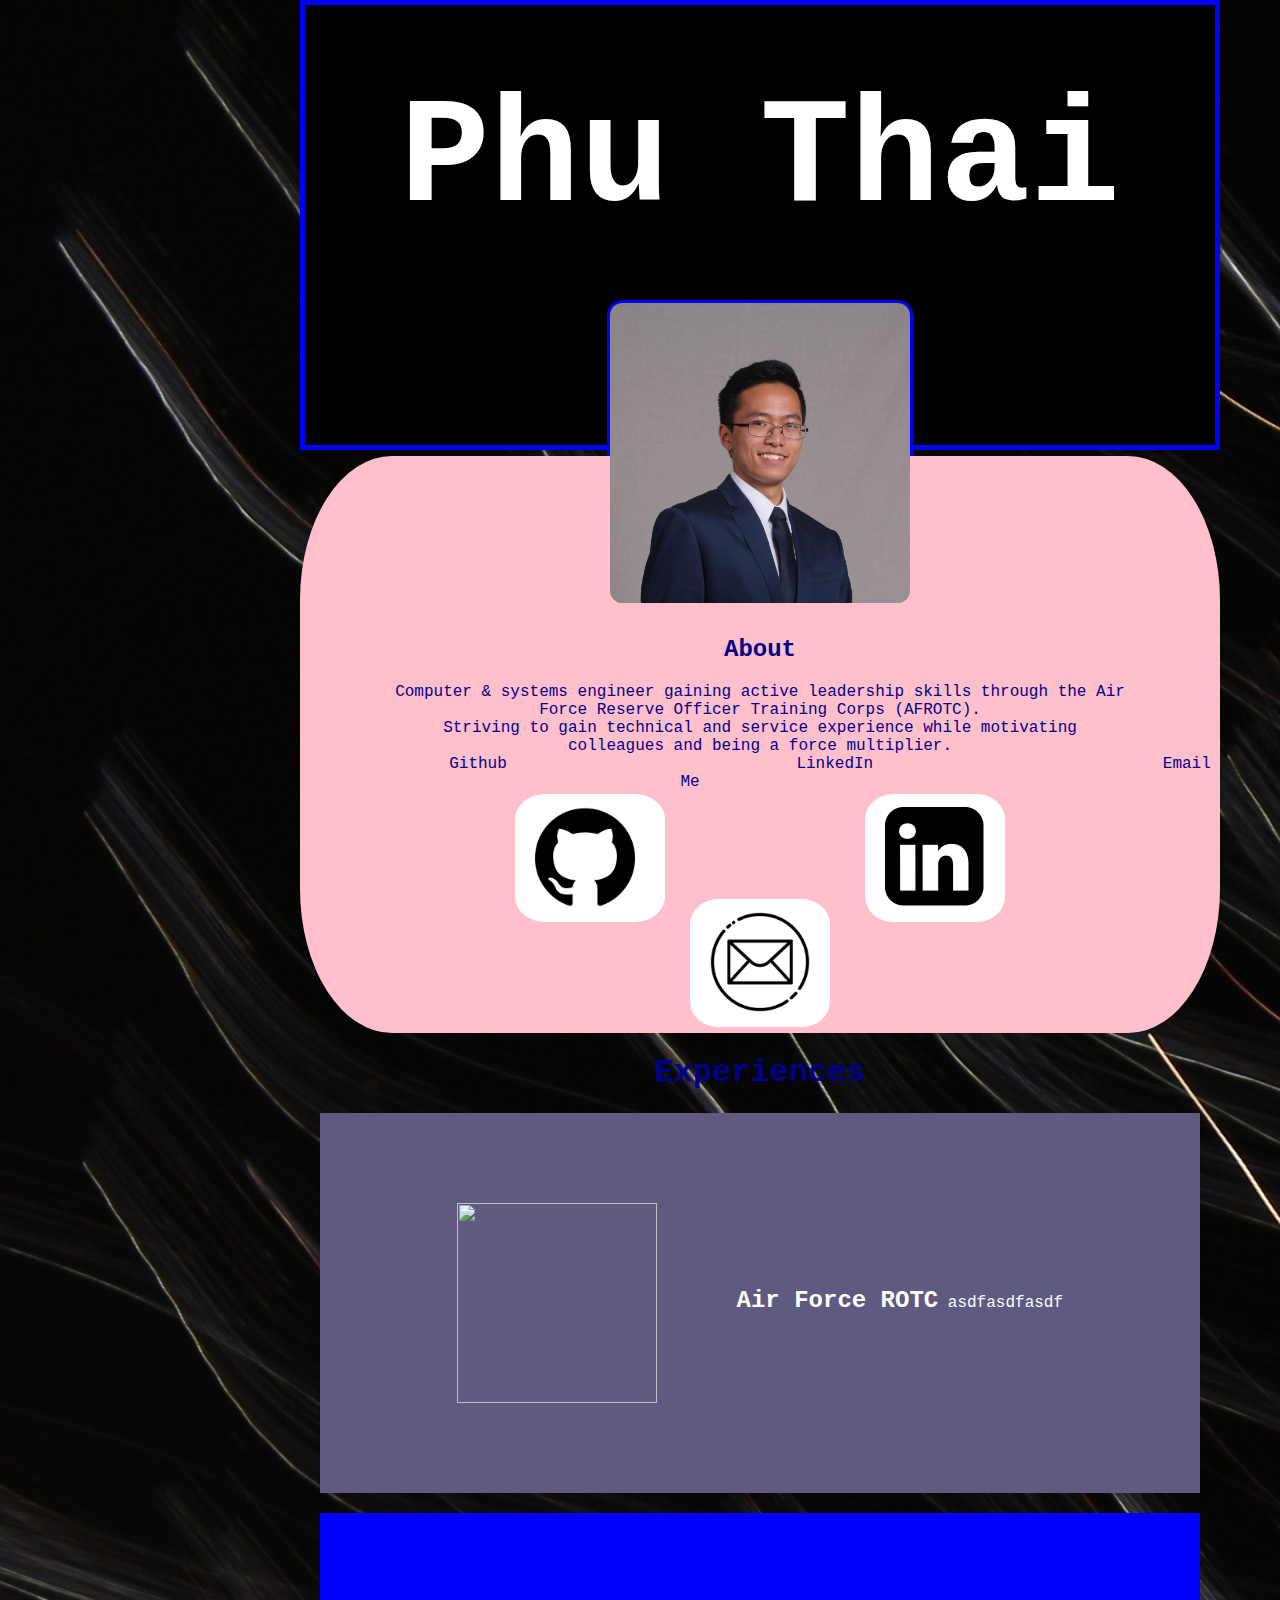
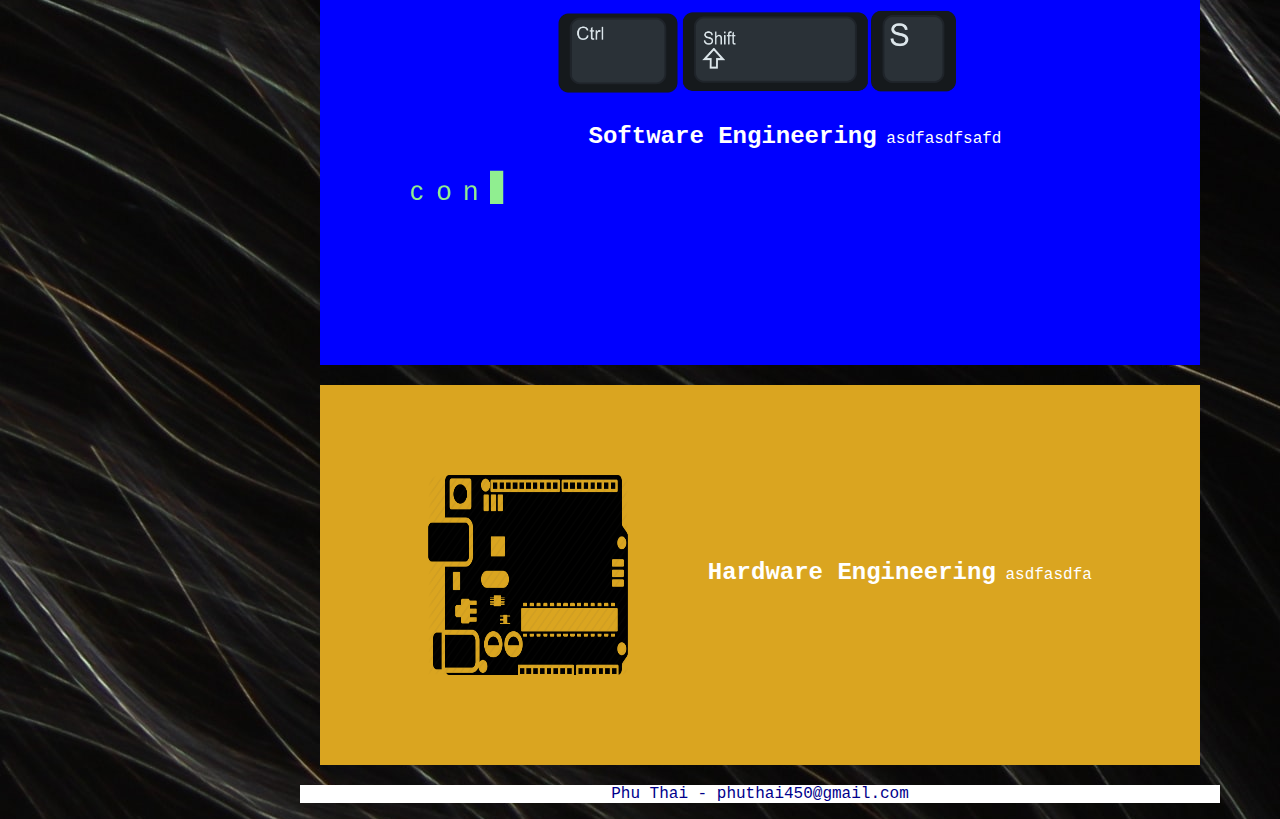
==== mysite/main.html @ bead102d "Files for site to transfer between my computers" ====
<!DOCTYPE html>

<html lang="en">
    <head>
        <meta charset="UTF-8" />
        <meta name="viewport" content="width=device-width, initial-scale=1";/>
        <title>Phu Thai</title>
        <link rel='stylesheet' href="./css/styles.css">
        <script src="./js/nameClick.js"></script>
    </head>


    <body>
        <header>
            <h1 id="name" onClick="nameChange();">Phu Thai</h1>
            <img id="profilePic" 
                 src='./images/profile.JPG'
                 alt="Thai's Profile Pic"
                 width='300'
                 height='300'>
        </header>

        <div class='about'>
            <h2>About</h2>
            <p>Computer & systems engineer gaining active leadership skills through the Air Force 
Reserve Officer Training Corps (AFROTC). <br/> Striving to gain technical and service experience 
while motivating colleagues and being a force multiplier.
            <p>
            <ul class="sections">
                <li>Github</li>
                <li>LinkedIn</li>
                <li>Email Me</li>
            </ul>
            <ul class="sectionImages">
                <li><img src='./images/git.png'
                         width='100' height='100'/>
                </li>
                <li><img src='./images/link.png'
                         width='100' height='100'/>
                </li>
                <li><img src='./images/email.png'
                         width='100' height='100'/>
                </li>
            </ul>
        </div>

        <div>
            <h1>Experiences</h1>
        </div>

        <div class="USAFexperiences">
            <img class="UsafPhoto" src='./images/usaflogo.png'/>
            <h2>Air Force ROTC</h2>
            <p>asdfasdfasdf</p>
        </div>

        <div class="Softwareexperiences">
            <img class="SoftPhoto" src='./images/ctrls.png'/>
            <h2>Software Engineering</h2>
            <p>asdfasdfsafd</p>
            <canvas id="canvas" defer></canvas>
            <script src="./js/typeText.js"></script>
        </div>

        <div class="Hardwareexperiences">
            <img class="HardPhoto" src='./images/arduino.png'/>
            <h2>Hardware Engineering</h2>
            <p>asdfasdfa</p>
        </div>

    </body>

    <footer>
        <p>Phu Thai - phuthai450@gmail.com</p>
    </footer>

</html>
---- mysite/css/styles.css ----
* {
    color: darkblue;
    font-family: "Courier New", monospace;

}

html {
    width:100%;
    height:100%;
    display:table;
    text-align:center;

}

body {
    background-color: black;
    /* animation: translate 10s linear infinite; */
    background: url("../images/racetrack.jpg") no-repeat, #111111;
    background-attachment: fixed;
    margin: auto 300px;
    overflow-x: hidden;

}

/* @keyframes translate {
    0%{
        transform: translate3d(0, 0, 0);
      }
      100%{
        transform: translate3d(0, 1692px, 0);
      }
 } */

.about {
    border-radius: 10%/25%;
}

.about p {
    margin: auto 10%;
}

.USAFexperiences {
    background-color: #5E5A80;
    padding: 90px;
    margin: 20px;
}

.USAFexperiences h2{
    display: inline-block;
    padding-left: 10%;
    text-align: center;
    color: white;
}
.USAFexperiences p{
    display: inline;
    color: white;
}

.Softwareexperiences {
    background-color: blue;
    padding: 90px;
    margin: 20px;
}

.Softwareexperiences h2 {
    display: inline-block;
    padding-left: 10%;
    text-align: center;
    color: white;
}
.Softwareexperiences p{
    display: inline;
    color: white;
}


#canvas {
    width: 700px;
    height: 100px;
    background-color: blue;
}

.Hardwareexperiences {
    background-color: goldenrod;
    padding: 90px;
    margin: 20px;
}

.Hardwareexperiences h2 {
    display: inline-block;
    padding-left: 10%;
    text-align: center;
    color: white;
}
.Hardwareexperiences p{
    display: inline;
    color: white;
}

.HardPhoto {
    display: inline;
    height: 200px;
    width: 200px;
    vertical-align:middle
}

.SoftPhoto {
    display: inline;
    height: 100px;
    vertical-align:middle
}

.UsafPhoto {
    display: inline;
    height: 200px;
    width: 200px;
    vertical-align:middle
}

#name {
    color:white;
    border: 5px solid blue;
    text-align: center;
    padding-top:70px;
    padding-bottom:200px;
    margin: 0%;
    background-color: black;
    font-size: 150px;
}

#profilePic {
    border:3px solid blue;
    display: block;
    border-radius: 5%;
    margin: -150px auto;
}

.about {
    color: white;
    background-color: pink;
    padding-top: 160px;
    text-align: center;
}


.sections {
    display: inline;
    padding: 0;
}

.sections li {
    display: inline;
    padding: 140px;
}

.sectionImages {
    display: inline-block;
    padding: 0;
}

.sectionImages li {
    display: inline;
    padding-top: 100px;
    padding-bottom: 10px;
    padding-left: 20px;
    padding-right: 20px;
    margin: 100px 100px;
    background-color: white;
    border-radius: 20%;
}

footer {
    text-align: center;
    background-color: white;
}
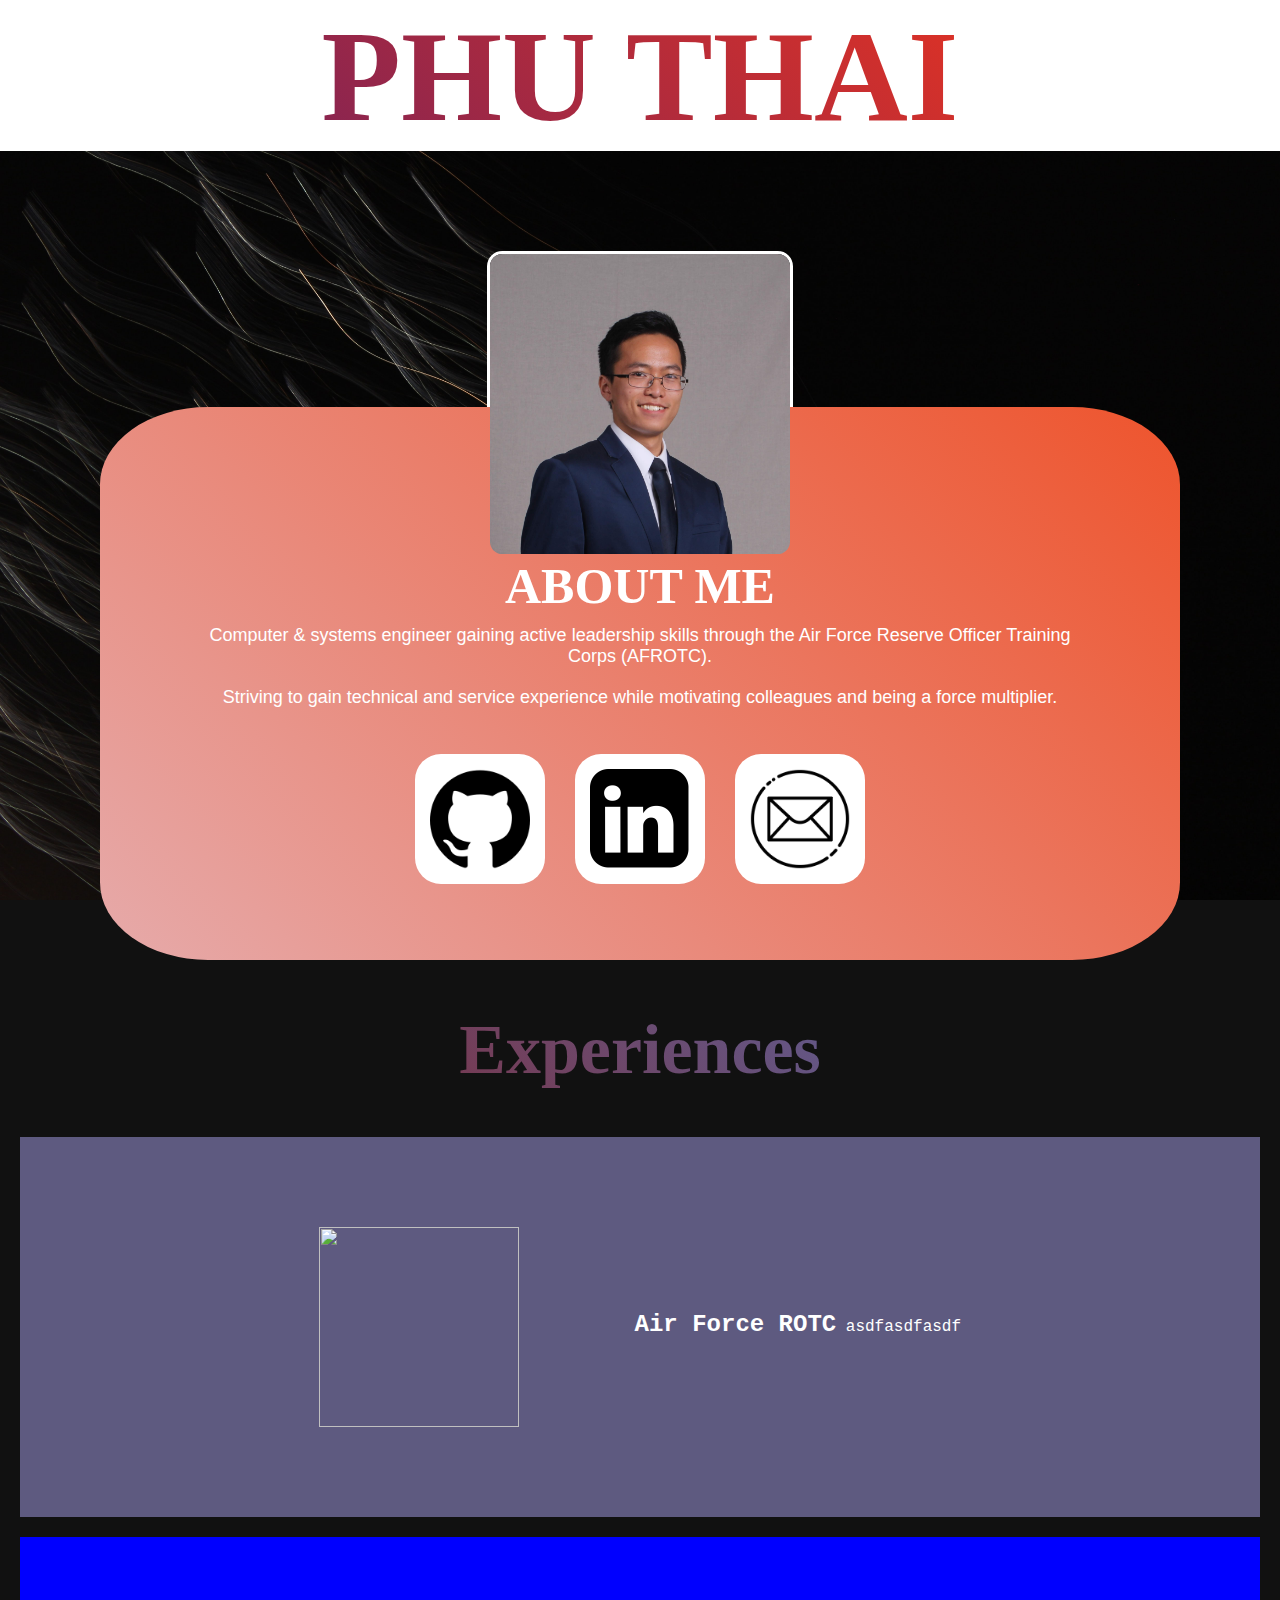
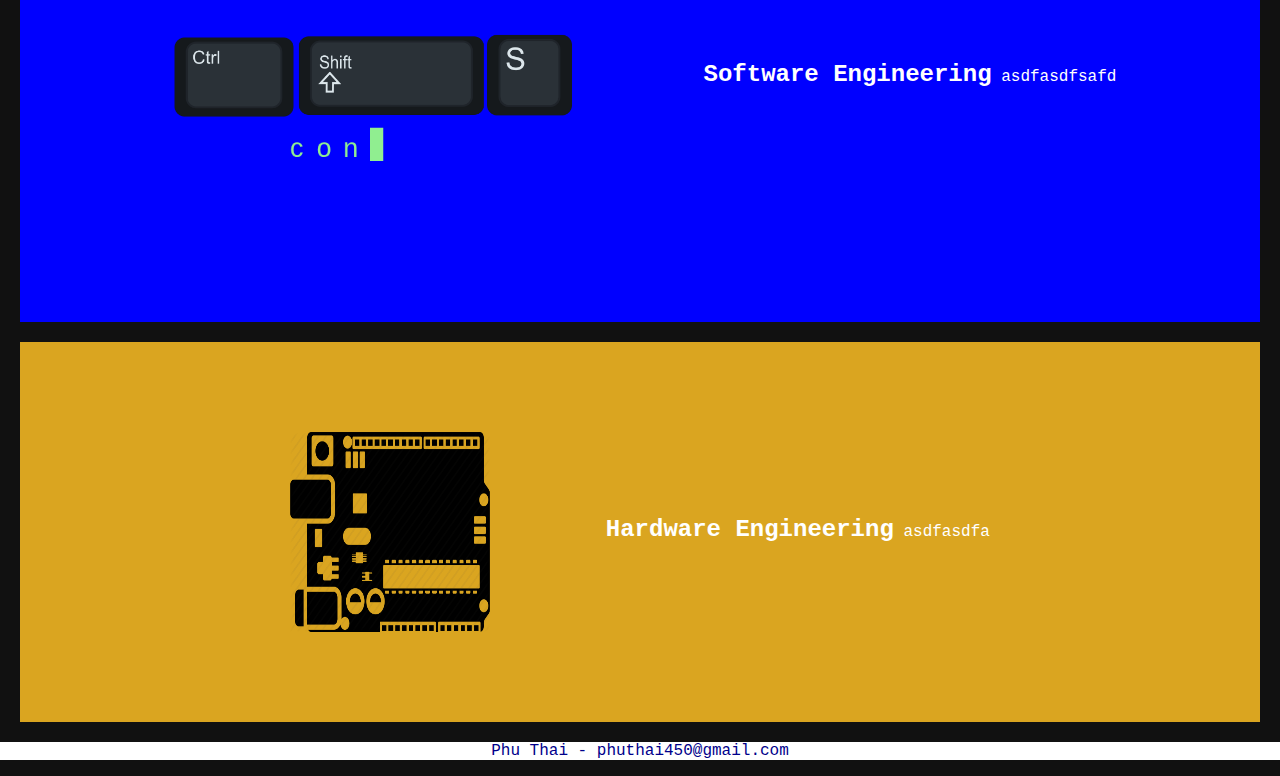
==== commit d78945b7: "Updated up to Experience tag" ====
--- a/mysite/main.html
+++ b/mysite/main.html
@@ -6,13 +6,14 @@
         <meta name="viewport" content="width=device-width, initial-scale=1";/>
         <title>Phu Thai</title>
         <link rel='stylesheet' href="./css/styles.css">
-        <script src="./js/nameClick.js"></script>
+        <!-- <script src="./js/nameClick.js"></script> -->
     </head>
-
 
     <body>
         <header>
-            <h1 id="name" onClick="nameChange();">Phu Thai</h1>
+            <div id="name">
+                <h1>PHU THAI</h1>
+            </div>
             <img id="profilePic" 
                  src='./images/profile.JPG'
                  alt="Thai's Profile Pic"
@@ -21,16 +22,16 @@
         </header>
 
         <div class='about'>
-            <h2>About</h2>
+            <h2>ABOUT ME</h2>
             <p>Computer & systems engineer gaining active leadership skills through the Air Force 
-Reserve Officer Training Corps (AFROTC). <br/> Striving to gain technical and service experience 
-while motivating colleagues and being a force multiplier.
-            <p>
-            <ul class="sections">
+Reserve Officer Training Corps (AFROTC).
+            <p>Striving to gain technical and service experience 
+                while motivating colleagues and being a force multiplier.</p>
+            <!-- <ul class="sections">
                 <li>Github</li>
                 <li>LinkedIn</li>
                 <li>Email Me</li>
-            </ul>
+            </ul> -->
             <ul class="sectionImages">
                 <li><img src='./images/git.png'
                          width='100' height='100'/>
@@ -44,10 +45,8 @@
             </ul>
         </div>
 
-        <div>
+        <div class="experiences">
             <h1>Experiences</h1>
-        </div>
-
         <div class="USAFexperiences">
             <img class="UsafPhoto" src='./images/usaflogo.png'/>
             <h2>Air Force ROTC</h2>
@@ -67,6 +66,7 @@
             <h2>Hardware Engineering</h2>
             <p>asdfasdfa</p>
         </div>
+        </div>
 
     </body>
 
@@ -74,4 +74,4 @@
         <p>Phu Thai - phuthai450@gmail.com</p>
     </footer>
 
-</html>+</html>
--- a/mysite/css/styles.css
+++ b/mysite/css/styles.css
@@ -1,7 +1,6 @@
 * {
     color: darkblue;
     font-family: "Courier New", monospace;
-
 }
 
 html {
@@ -9,7 +8,7 @@
     height:100%;
     display:table;
     text-align:center;
-
+    overflow-x: hidden;
 }
 
 body {
@@ -17,9 +16,10 @@
     /* animation: translate 10s linear infinite; */
     background: url("../images/racetrack.jpg") no-repeat, #111111;
     background-attachment: fixed;
-    margin: auto 300px;
+    /* margin: auto 15%; */
     overflow-x: hidden;
-
+    background-size: cover;
+    margin: auto 0;
 }
 
 /* @keyframes translate {
@@ -31,12 +31,17 @@
       }
  } */
 
-.about {
-    border-radius: 10%/25%;
-}
-
-.about p {
-    margin: auto 10%;
+.experiences h1{
+    font-family: "Arial Black";
+    font-size: 70px;
+    background-clip: text;
+    background-image: linear-gradient(45deg, rgb(136, 28, 28), rgb(79, 119, 192));
+    background-size: 100%;
+    background-repeat: repeat;
+    -webkit-background-clip: text;
+    -webkit-text-fill-color: transparent; 
+    -moz-background-clip: text;
+    -moz-text-fill-color: transparent;
 }
 
 .USAFexperiences {
@@ -118,30 +123,60 @@
 }
 
 #name {
-    color:white;
-    border: 5px solid blue;
-    text-align: center;
-    padding-top:70px;
-    padding-bottom:200px;
-    margin: 0%;
-    background-color: black;
+    padding-top: 1px;
+    background-color: white;
     font-size: 150px;
+    margin-top: 0;
+    margin-bottom: 300px;
+}
+
+#name h1 {
+    font-size: 130px;
+    margin-top: 0px;
+    font-family: "Arial Black";
+    background-clip: text;
+    background-image: linear-gradient(45deg, #661f62, #ff3714);
+    background-size: 100%;
+    background-repeat: repeat;
+    -webkit-background-clip: text;
+    -webkit-text-fill-color: transparent; 
+    -moz-background-clip: text;
+    -moz-text-fill-color: transparent;
+
 }
 
 #profilePic {
-    border:3px solid blue;
+    border:3px solid white;
     display: block;
     border-radius: 5%;
-    margin: -150px auto;
+    margin: -200px auto;
 }
 
 .about {
     color: white;
-    background-color: pink;
-    padding-top: 160px;
-    text-align: center;
-}
-
+    background-image: linear-gradient(45deg, #e6aaaa, #ee542d);
+    margin-top: 50px;
+    margin: 50px 100px;
+    padding-top: 100px;
+    padding-bottom: 50px;
+    text-align: center;
+    border-radius: 10%/14%;
+}
+
+.about h2 {
+    margin: 50px 100px 10px 100px;
+    font-family: "Arial Black";
+    color: white;
+    font-size: 50px;
+}
+
+.about p {
+    margin: 0 10%;
+    font-family: "Helvetica";
+    color: white;
+    margin-bottom: 20px;
+    font-size: 18px;
+}
 
 .sections {
     display: inline;
@@ -159,12 +194,9 @@
 }
 
 .sectionImages li {
-    display: inline;
-    padding-top: 100px;
-    padding-bottom: 10px;
-    padding-left: 20px;
-    padding-right: 20px;
-    margin: 100px 100px;
+    display: inline-block;
+    padding: 15px 15px 10px 15px;
+    margin: 10px;
     background-color: white;
     border-radius: 20%;
 }
@@ -172,4 +204,4 @@
 footer {
     text-align: center;
     background-color: white;
-}+}
